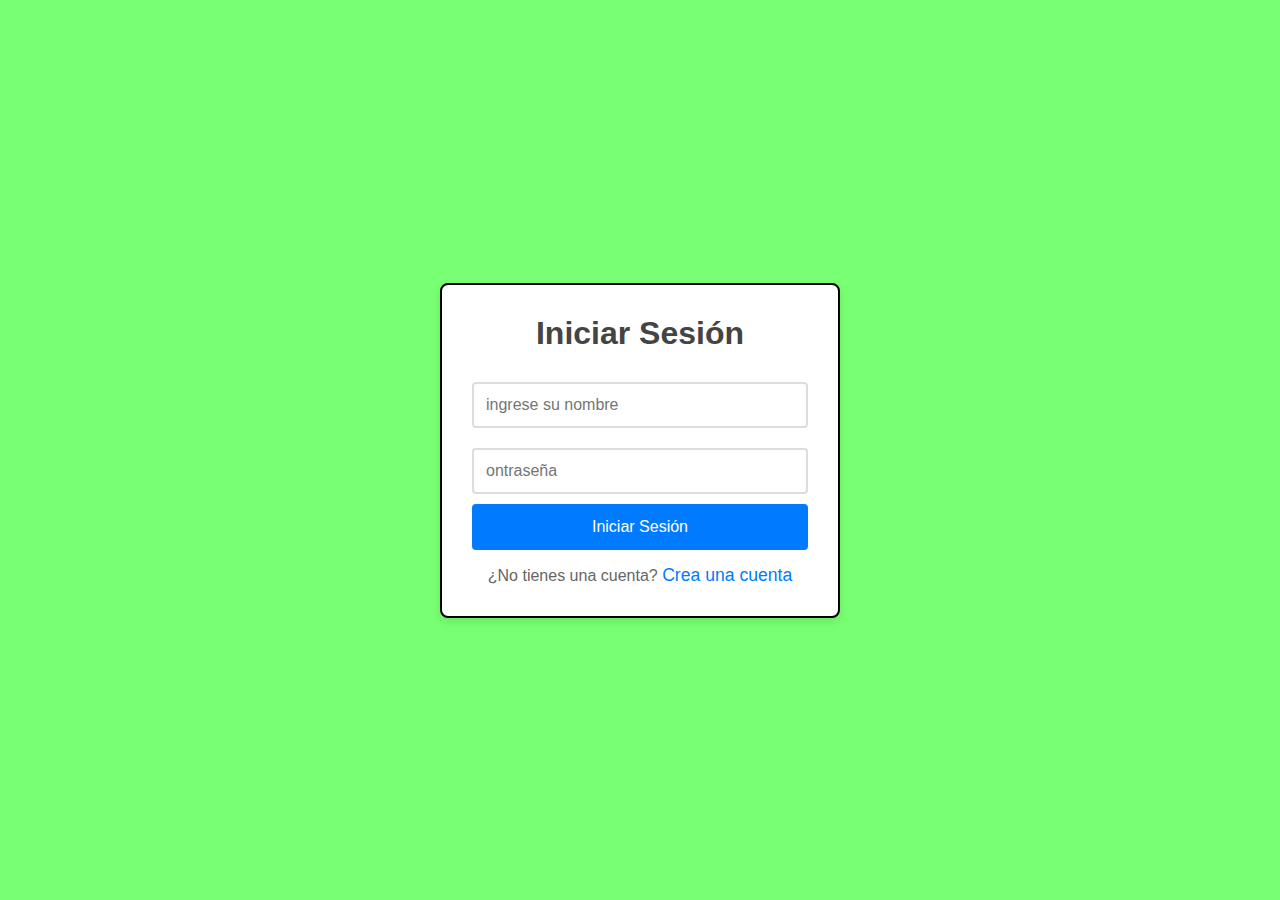
==== index.html @ fc4abc4c "Big update 3.0" ====
<!DOCTYPE html>
<html lang="es">
<head>
    <meta charset="UTF-8">
    <meta name="viewport" content="width=device-width, initial-scale=1.0">
    <title>Iniciar Sesión</title>
    <link rel="stylesheet" href="estilos.css">
    <link rel="icon" href="https://encrypted-tbn0.gstatic.com/images?q=tbn:ANd9GcRPUXXgQkyLomiuCc8MysvJ1nuqPZmPQCTjyQ&s" type="image/png">
</head>
<body>
    <div class="contenedor">
        <h1>Iniciar Sesión</h1>
        <form id="loginForm">
            <div>
                <input type="text" id="nombreLogin" placeholder="ingrese su nombre" required>
            </div>
            <div>
                <input type="password" id="contraseñaLogin" placeholder="ontraseña" required>
            </div>
            <button type="submit">Iniciar Sesión</button>
            <div>
                <p>¿No tienes una cuenta? <a href="register.html">Crea una cuenta</a></p>
            </div>
        </form>
    </div>
    <script src="login.js"></script>
</body>
</html>
---- estilos.css ----
/* pa todo */
* {
    margin: 0;
    padding: 0;
    box-sizing: border-box;
    font-family: 'Arial', sans-serif;
}

body {
    background-color: #09ff008c;
    color: #333;
    height: 100vh;
    display: flex;
    justify-content: center;
    align-items: center;
    flex-direction: column;
}

h1 {
    font-size: 2rem;
    color: #444;
    margin-bottom: 20px;
}

a {
    color: #007bff;
    text-decoration: none;
}
/* underline pa cuando se pasen sobre el, salga subrayado :v */
a:hover {
    text-decoration: underline;
}

.contenedor {
    background-color: #fff;
    padding: 30px;
    border-radius: 8px;
    box-shadow: 0 4px 8px rgba(0, 0, 0, 0.1);
    width: 100%;
    max-width: 400px;
    text-align: center;
    border: 2px solid black;
}

input {
    width: 100%;
    padding: 12px;
    margin: 10px 0;
    border: 2px solid #ddd;
    border-radius: 4px;
    font-size: 1rem;
    transition: border-color 0.5s;
}

input:focus {
    border-color: #00ff2a;
    outline: none;
}

button {
    width: 100%;
    padding: 14px;
    background-color: #007bff;
    color: #fff;
    font-size: 1rem;
    border: none;
    border-radius: 4px;
    cursor: pointer;
    transition: background-color 0.3s;
}

button:hover {
    background-color: #23caa6;
}
/* cuando el boton se presiona da este coor azul xd*/
button:active {
    background-color: #23fad6;
}

.contenedor p {
    font-size: 1.2rem;
    color: #333;
    margin-top: 20px;
}

.contenedor a {
    color: #007bff;
    text-decoration: none;
    font-size: 1.1rem;
}

.contenedor a:hover {
    text-decoration: underline;
}

/* Estilo para links en los formularios */
.contenedor div p {
    font-size: 1rem;
    color: #666;
    margin-top: 15px;
}
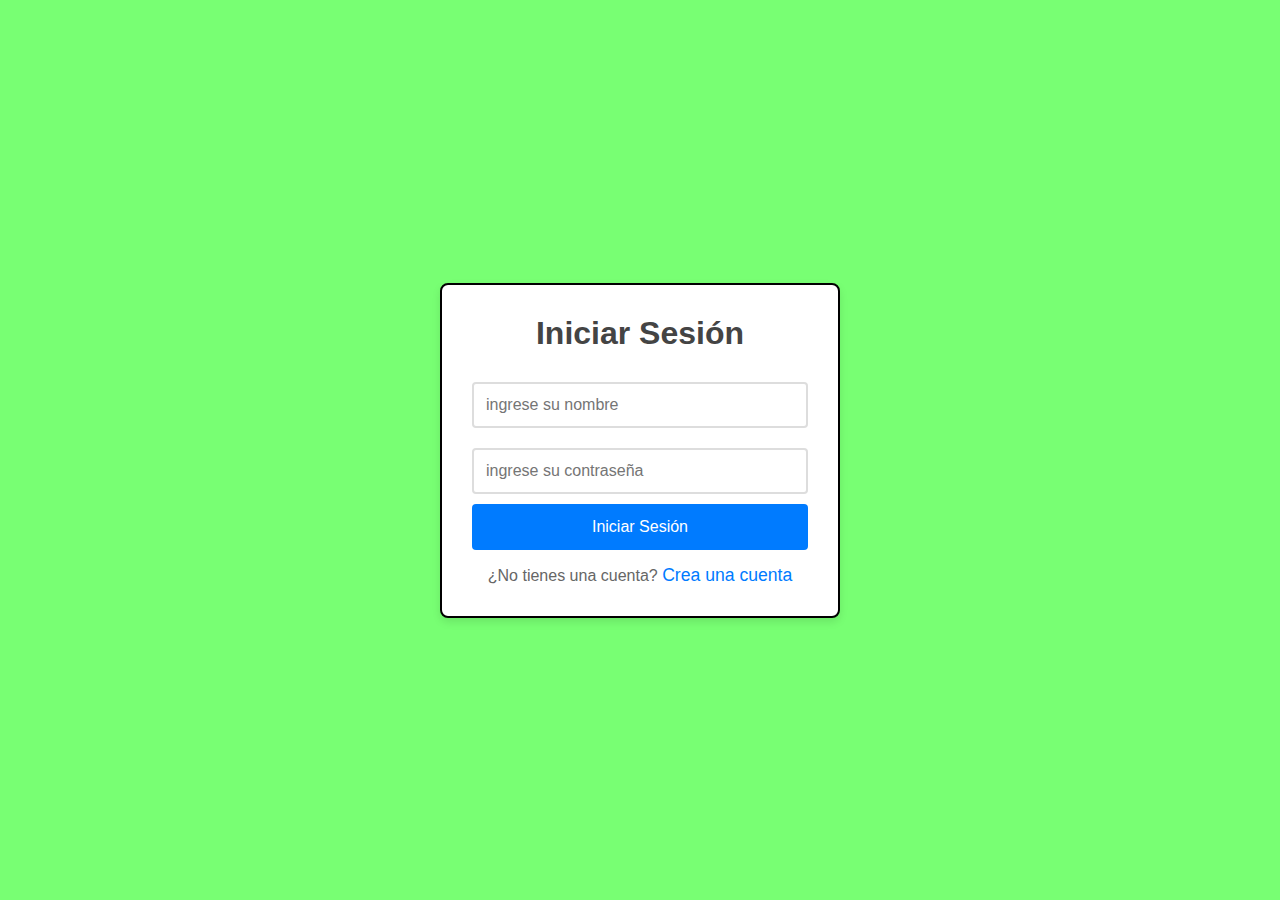
==== commit afb19508: "update errores" ====
--- a/index.html
+++ b/index.html
@@ -15,7 +15,7 @@
                 <input type="text" id="nombreLogin" placeholder="ingrese su nombre" required>
             </div>
             <div>
-                <input type="password" id="contraseñaLogin" placeholder="ontraseña" required>
+                <input type="password" id="contraseñaLogin" placeholder="ingrese su contraseña" required>
             </div>
             <button type="submit">Iniciar Sesión</button>
             <div>
